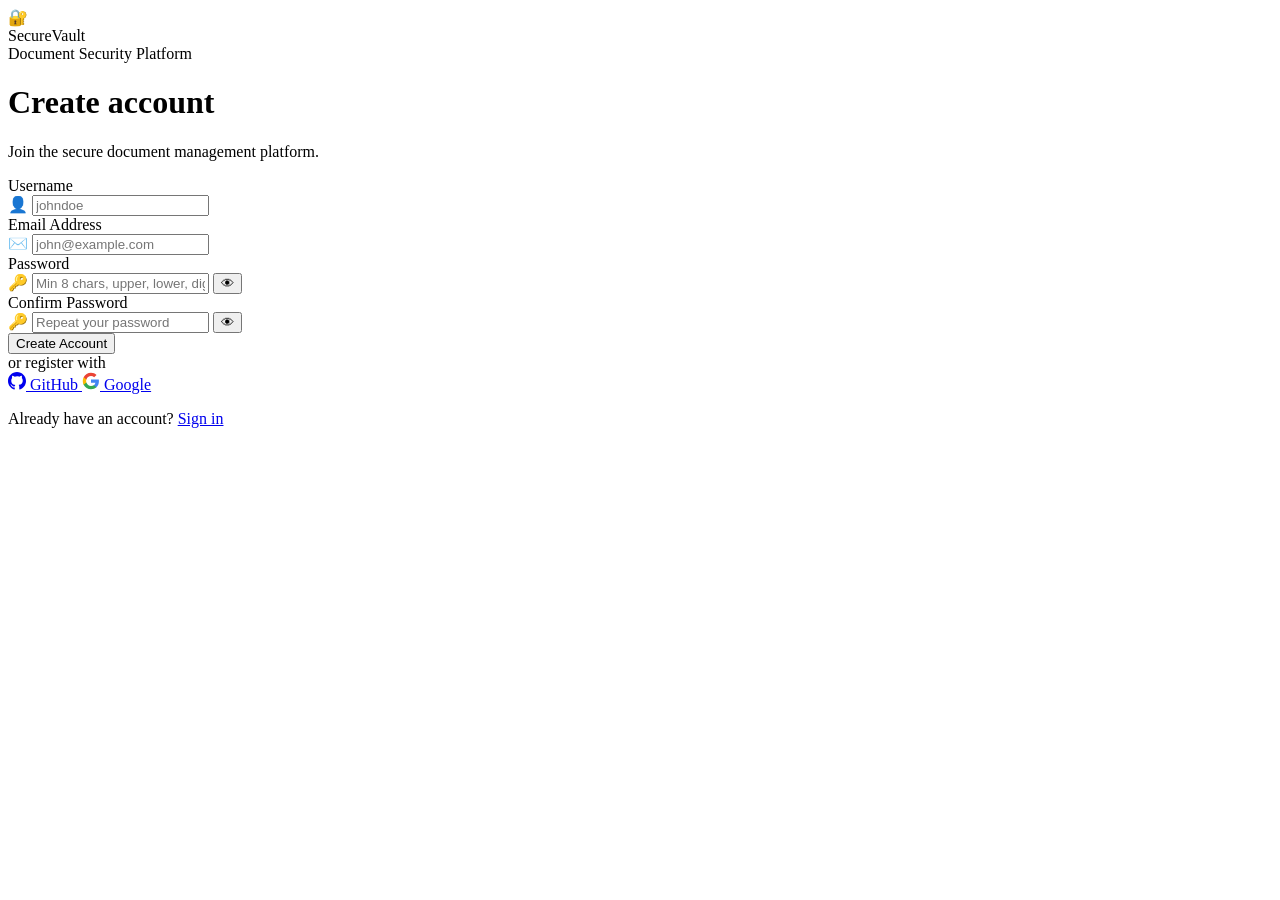
==== frontend/pages/register.html @ 443ca195 "Backend Core: Auth, RBAC, and Secure Document Management" ====
<!DOCTYPE html>
<html lang="en">
<head>
  <meta charset="UTF-8" />
  <meta name="viewport" content="width=device-width, initial-scale=1.0" />
  <title>Register — Secure Document Vault</title>
  <link rel="stylesheet" href="/css/style.css" />
</head>
<body>

<div class="auth-page">
  <div class="auth-card" style="max-width:500px;">

    <!-- Logo -->
    <div class="logo">
      <div class="logo-icon">🔐</div>
      <div>
        <div class="logo-text">SecureVault</div>
        <div class="logo-sub">Document Security Platform</div>
      </div>
    </div>

    <h1 class="auth-title">Create account</h1>
    <p class="auth-subtitle">Join the secure document management platform.</p>

    <div id="alert-area"></div>

    <form id="register-form" novalidate>

      <div class="form-group">
        <label class="form-label" for="username">Username</label>
        <div class="input-wrap">
          <span class="input-icon">👤</span>
          <input
            class="form-input" type="text" id="username"
            placeholder="johndoe"
            autocomplete="username" required
          />
        </div>
      </div>

      <div class="form-group">
        <label class="form-label" for="email">Email Address</label>
        <div class="input-wrap">
          <span class="input-icon">✉️</span>
          <input
            class="form-input" type="email" id="email"
            placeholder="john@example.com"
            autocomplete="email" required
          />
        </div>
      </div>

      <div class="form-group">
        <label class="form-label" for="password">Password</label>
        <div class="input-wrap">
          <span class="input-icon">🔑</span>
          <input
            class="form-input" type="password" id="password"
            placeholder="Min 8 chars, upper, lower, digit, special"
            autocomplete="new-password" required
          />
          <button type="button" class="input-toggle" id="toggle-pw">👁</button>
        </div>

        <!-- Password strength indicator -->
        <div id="strength-bar" class="strength-bar-wrap" style="display:none;">
          <div class="strength-segment" id="seg1"></div>
          <div class="strength-segment" id="seg2"></div>
          <div class="strength-segment" id="seg3"></div>
          <div class="strength-segment" id="seg4"></div>
        </div>
        <div class="strength-label" id="strength-label" style="display:none;">
          Strength: <span id="strength-text">—</span>
        </div>

        <!-- Policy checklist -->
        <ul id="policy-list" style="display:none; margin-top:10px; padding-left:0; list-style:none; font-size:0.8rem; color:var(--text-muted);">
          <li id="p-len">  ○ At least 8 characters</li>
          <li id="p-upper">○ One uppercase letter</li>
          <li id="p-lower">○ One lowercase letter</li>
          <li id="p-digit">○ One digit</li>
          <li id="p-spec"> ○ One special character</li>
        </ul>
      </div>

      <div class="form-group">
        <label class="form-label" for="confirm-password">Confirm Password</label>
        <div class="input-wrap">
          <span class="input-icon">🔑</span>
          <input
            class="form-input" type="password" id="confirm-password"
            placeholder="Repeat your password"
            autocomplete="new-password" required
          />
          <button type="button" class="input-toggle" id="toggle-confirm">👁</button>
        </div>
        <div id="match-msg" class="text-muted mt-sm" style="font-size:0.8rem;"></div>
      </div>

      <button type="submit" class="btn btn-primary" id="register-btn">
        Create Account
      </button>
    </form>

    <div class="divider">or register with</div>

    <div class="oauth-group">
      <a href="/api/auth/oauth/github" class="btn-oauth">
        <svg width="18" height="18" viewBox="0 0 24 24" fill="currentColor">
          <path d="M12 0C5.374 0 0 5.373 0 12c0 5.302 3.438 9.8 8.207 11.387.599.111.793-.261.793-.577v-2.234c-3.338.726-4.033-1.416-4.033-1.416-.546-1.387-1.333-1.756-1.333-1.756-1.089-.745.083-.729.083-.729 1.205.084 1.839 1.237 1.839 1.237 1.07 1.834 2.807 1.304 3.492.997.107-.775.418-1.305.762-1.604-2.665-.305-5.467-1.334-5.467-5.931 0-1.311.469-2.381 1.236-3.221-.124-.303-.535-1.524.117-3.176 0 0 1.008-.322 3.301 1.23A11.509 11.509 0 0112 5.803c1.02.005 2.047.138 3.006.404 2.291-1.552 3.297-1.23 3.297-1.23.653 1.653.242 2.874.118 3.176.77.84 1.235 1.911 1.235 3.221 0 4.609-2.807 5.624-5.479 5.921.43.372.823 1.102.823 2.222v3.293c0 .319.192.694.801.576C20.566 21.797 24 17.3 24 12c0-6.627-5.373-12-12-12z"/>
        </svg>
        GitHub
      </a>
      <a href="/api/auth/oauth/google" class="btn-oauth">
        <svg width="18" height="18" viewBox="0 0 24 24">
          <path fill="#4285F4" d="M22.56 12.25c0-.78-.07-1.53-.2-2.25H12v4.26h5.92c-.26 1.37-1.04 2.53-2.21 3.31v2.77h3.57c2.08-1.92 3.28-4.74 3.28-8.09z"/>
          <path fill="#34A853" d="M12 23c2.97 0 5.46-.98 7.28-2.66l-3.57-2.77c-.98.66-2.23 1.06-3.71 1.06-2.86 0-5.29-1.93-6.16-4.53H2.18v2.84C3.99 20.53 7.7 23 12 23z"/>
          <path fill="#FBBC05" d="M5.84 14.09c-.22-.66-.35-1.36-.35-2.09s.13-1.43.35-2.09V7.07H2.18C1.43 8.55 1 10.22 1 12s.43 3.45 1.18 4.93l2.85-2.22.81-.62z"/>
          <path fill="#EA4335" d="M12 5.38c1.62 0 3.06.56 4.21 1.64l3.15-3.15C17.45 2.09 14.97 1 12 1 7.7 1 3.99 3.47 2.18 7.07l3.66 2.84c.87-2.6 3.3-4.53 6.16-4.53z"/>
        </svg>
        Google
      </a>
    </div>

    <p class="text-center text-muted mt-md">
      Already have an account? <a href="/">Sign in</a>
    </p>

  </div>
</div>

<script src="/js/utils.js"></script>
<script src="/js/auth.js"></script>
</body>
</html>
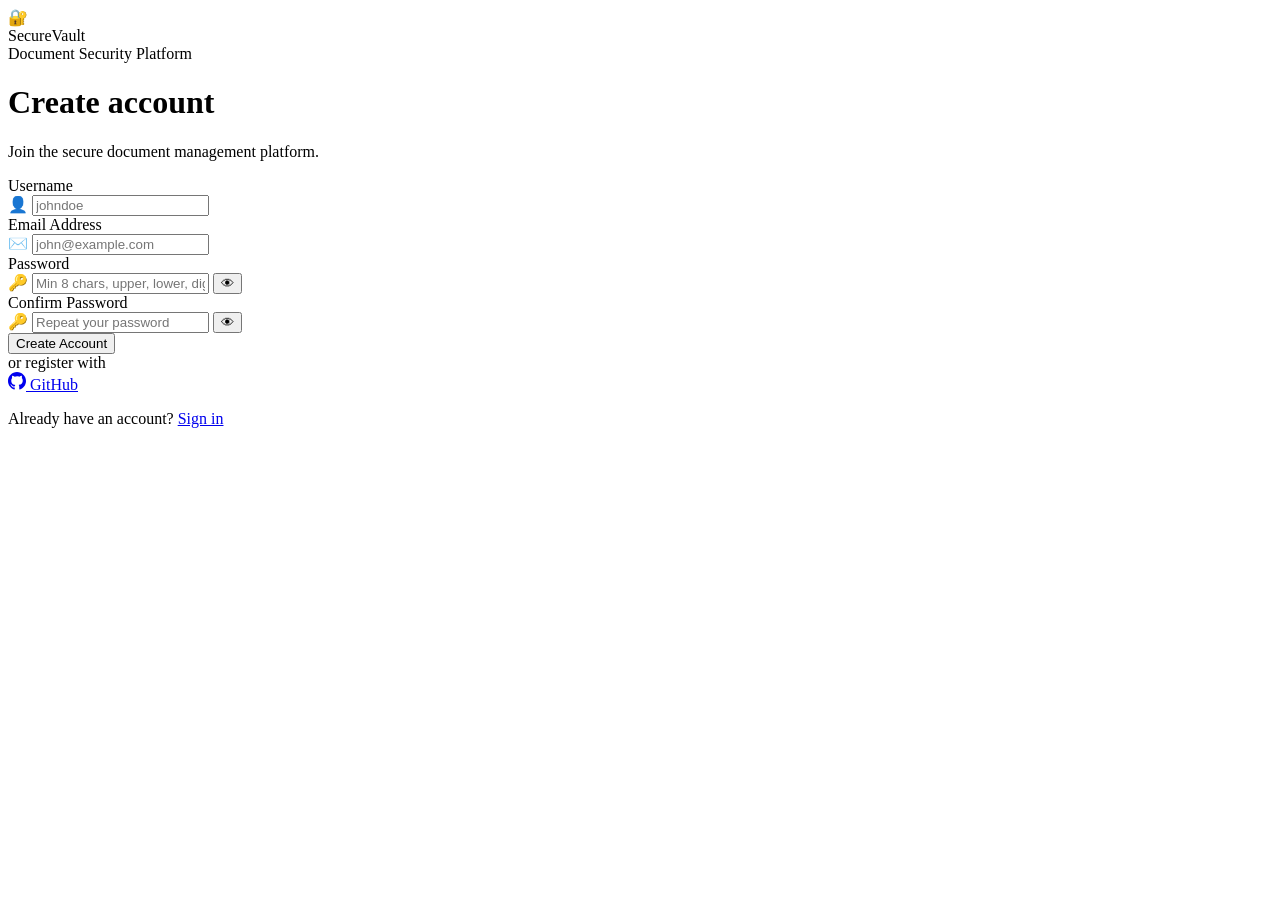
==== commit cf9992e3: "Implement document secure routes, dashboard logic, and refine UI components" ====
--- a/frontend/pages/register.html
+++ b/frontend/pages/register.html
@@ -11,7 +11,6 @@
 <div class="auth-page">
   <div class="auth-card" style="max-width:500px;">
 
-    <!-- Logo -->
     <div class="logo">
       <div class="logo-icon">🔐</div>
       <div>
@@ -63,7 +62,6 @@
           <button type="button" class="input-toggle" id="toggle-pw">👁</button>
         </div>
 
-        <!-- Password strength indicator -->
         <div id="strength-bar" class="strength-bar-wrap" style="display:none;">
           <div class="strength-segment" id="seg1"></div>
           <div class="strength-segment" id="seg2"></div>
@@ -74,7 +72,6 @@
           Strength: <span id="strength-text">—</span>
         </div>
 
-        <!-- Policy checklist -->
         <ul id="policy-list" style="display:none; margin-top:10px; padding-left:0; list-style:none; font-size:0.8rem; color:var(--text-muted);">
           <li id="p-len">  ○ At least 8 characters</li>
           <li id="p-upper">○ One uppercase letter</li>
@@ -106,20 +103,11 @@
     <div class="divider">or register with</div>
 
     <div class="oauth-group">
-      <a href="/api/auth/oauth/github" class="btn-oauth">
+      <a href="#" class="btn-oauth" id="github-btn">
         <svg width="18" height="18" viewBox="0 0 24 24" fill="currentColor">
           <path d="M12 0C5.374 0 0 5.373 0 12c0 5.302 3.438 9.8 8.207 11.387.599.111.793-.261.793-.577v-2.234c-3.338.726-4.033-1.416-4.033-1.416-.546-1.387-1.333-1.756-1.333-1.756-1.089-.745.083-.729.083-.729 1.205.084 1.839 1.237 1.839 1.237 1.07 1.834 2.807 1.304 3.492.997.107-.775.418-1.305.762-1.604-2.665-.305-5.467-1.334-5.467-5.931 0-1.311.469-2.381 1.236-3.221-.124-.303-.535-1.524.117-3.176 0 0 1.008-.322 3.301 1.23A11.509 11.509 0 0112 5.803c1.02.005 2.047.138 3.006.404 2.291-1.552 3.297-1.23 3.297-1.23.653 1.653.242 2.874.118 3.176.77.84 1.235 1.911 1.235 3.221 0 4.609-2.807 5.624-5.479 5.921.43.372.823 1.102.823 2.222v3.293c0 .319.192.694.801.576C20.566 21.797 24 17.3 24 12c0-6.627-5.373-12-12-12z"/>
         </svg>
         GitHub
-      </a>
-      <a href="/api/auth/oauth/google" class="btn-oauth">
-        <svg width="18" height="18" viewBox="0 0 24 24">
-          <path fill="#4285F4" d="M22.56 12.25c0-.78-.07-1.53-.2-2.25H12v4.26h5.92c-.26 1.37-1.04 2.53-2.21 3.31v2.77h3.57c2.08-1.92 3.28-4.74 3.28-8.09z"/>
-          <path fill="#34A853" d="M12 23c2.97 0 5.46-.98 7.28-2.66l-3.57-2.77c-.98.66-2.23 1.06-3.71 1.06-2.86 0-5.29-1.93-6.16-4.53H2.18v2.84C3.99 20.53 7.7 23 12 23z"/>
-          <path fill="#FBBC05" d="M5.84 14.09c-.22-.66-.35-1.36-.35-2.09s.13-1.43.35-2.09V7.07H2.18C1.43 8.55 1 10.22 1 12s.43 3.45 1.18 4.93l2.85-2.22.81-.62z"/>
-          <path fill="#EA4335" d="M12 5.38c1.62 0 3.06.56 4.21 1.64l3.15-3.15C17.45 2.09 14.97 1 12 1 7.7 1 3.99 3.47 2.18 7.07l3.66 2.84c.87-2.6 3.3-4.53 6.16-4.53z"/>
-        </svg>
-        Google
       </a>
     </div>
 
@@ -133,4 +121,4 @@
 <script src="/js/utils.js"></script>
 <script src="/js/auth.js"></script>
 </body>
-</html>
+</html>
